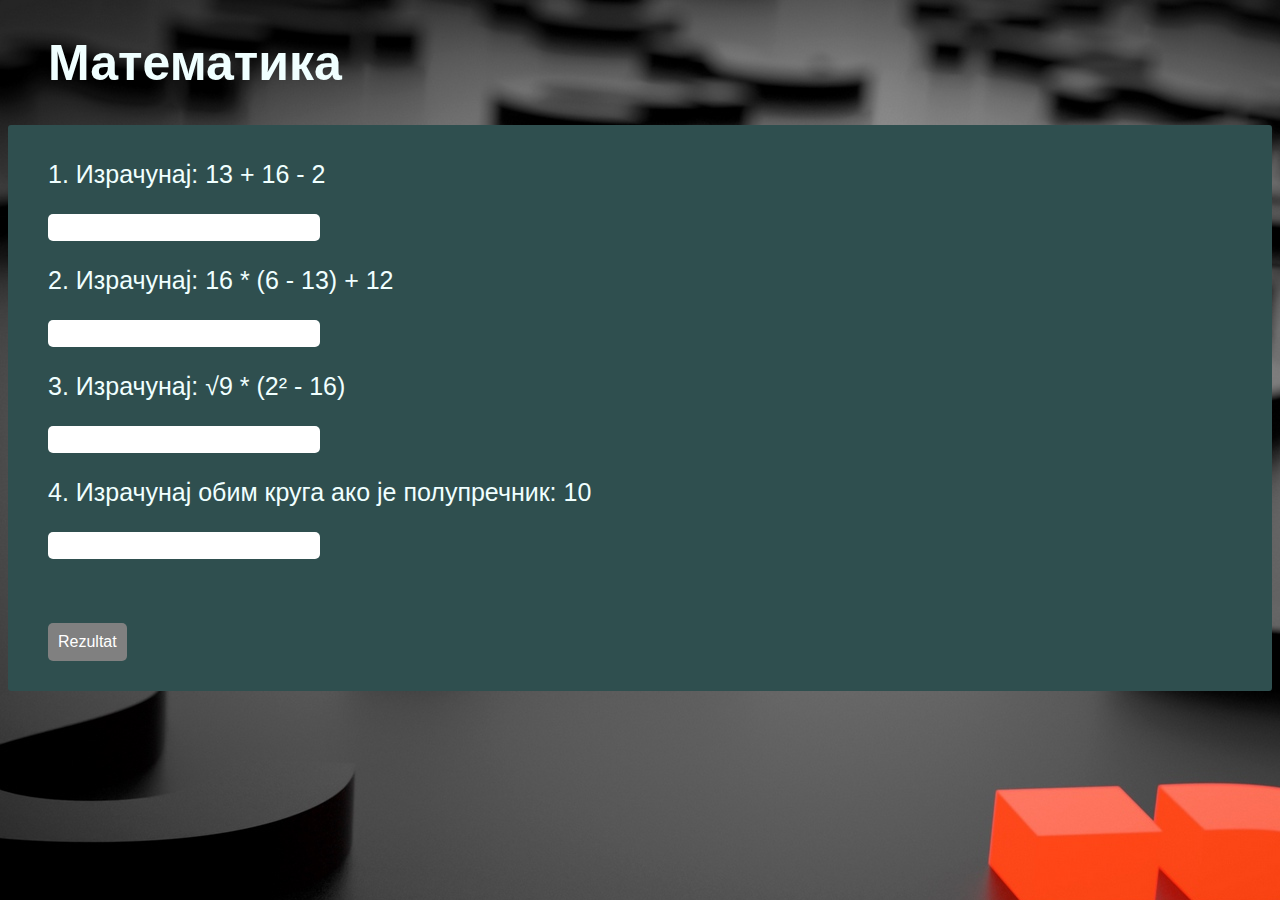
==== Matematika.html @ eb495d35 "Add files via upload" ====
<!DOCTYPE html>
<html>
	<head>
		<meta charset="utf-8">
		<title>-Квиз ЈС-</title>
		<link href="style.css" rel ="stylesheet">
		<script src="matematika.js"></script>

	</head>


	<body background="upitnik-walp.jpg">
		<h1>Математика</h1>

		<form id = "kviz" name = "kviz">


			<p class = "pitanja">1. Израчунај:<script>document.write(" " + prviBroj + " + " + treciBroj + " - " + drugiBroj);</script></p>
			<input id = "textbox" type = "text" name = "prviZadatak">

			<p class = "pitanja">2. Израчунај:<script>document.write(" " + treciBroj + " * " + "(" + cetvrtiBroj + " - " + prviBroj + ")" + " + " + " 12 ");</script></p>
			<input id = "textbox" type = "text" name = "drugiZadatak">

			<p class = "pitanja">3. Израчунај:<script>document.write(" √9" + " * " + "(" + drugiBroj + "²" + " - " + treciBroj + ")");</script> </p>
			<input id = "textbox" type = "text" name = "treciZadatak">

			<p class = "pitanja">4. Израчунај обим круга ако је полупречник: <script>document.write(pp);</script></p>
			<input id = "textbox" type = "text" name = "cetvrtiZadatak"></br>

			<input id = "button" type = "button" value = "Rezultat" onclick = "JSkvizm();">

		</form>

		

		<div id = "rezultatKviza">
			<p id = "tacniOdgovori"></p>
			<p id = "poruka"></p>
			<button onclick="ponovoIsto()" id="button">Ponovo ista oblast</button>
			<a href="Pocetna.html">
			<button id = "button" onclick="">Изабери другу област</button>
			</a>
		</div>	
	</body>
</html>
---- style.css ----
body {
	font-family: 'Helvetica';
	color:	#F0FFFF;
	font-size: 25px;
	}



#kviz {
	background: #2F4F4F;
	padding: 10px 40px 10px 40px;
	border-radius: 3px;
	float: center;

	}
h1 {
	color:#F0FFFF;
	padding:0px 40px;	
	}

input {
	margin-bottom: 20px;
	display: block;
	}

#textbox {
	height: 25px;
	font-size: 20px;
	border-radius: 5px;
	border: 5px;
	padding-left: 5px;
	}


#button {
	background: #808080;
	border: none;
	border-radius: 5px;
	padding: 10px;
	color: white;
	font-size: 16px;
	transition-duration: .5s;
	margin-top: 15px;
	text-decoration:none;
	}



#button:hover {
	background: white;
	border: 1px solid green;
	color: black;
	cursor: pointer;

	}

#rezultatKviza {
	visibility: hidden;
	background: #FF4500;
	padding: 10px 20px 10px 20px;
	width: 400px;
	border-radius: 20px;
	float: left;
	margin-left: 20px;
	font-size: 30px;


	}

#cb {
	display: inline;
	} 

.column {
  display: inline;
  padding:0px 100px;
  border-radius: 130px;
  text-decoration:none;
}

}

#knj{
	border:5px solid black;
}
#knj:hover{
	border-radius: 150px;
	border:5px solid black;
	height:240px;
	width: 240px;
}

#spr:hover{
	border-radius: 150px;
	border:5px solid black;
	height:240px;
	width: 240px;
}
#mat:hover{
	border-radius: 150px;
	border:5px solid black;
	height:240px;
	width: 240px;
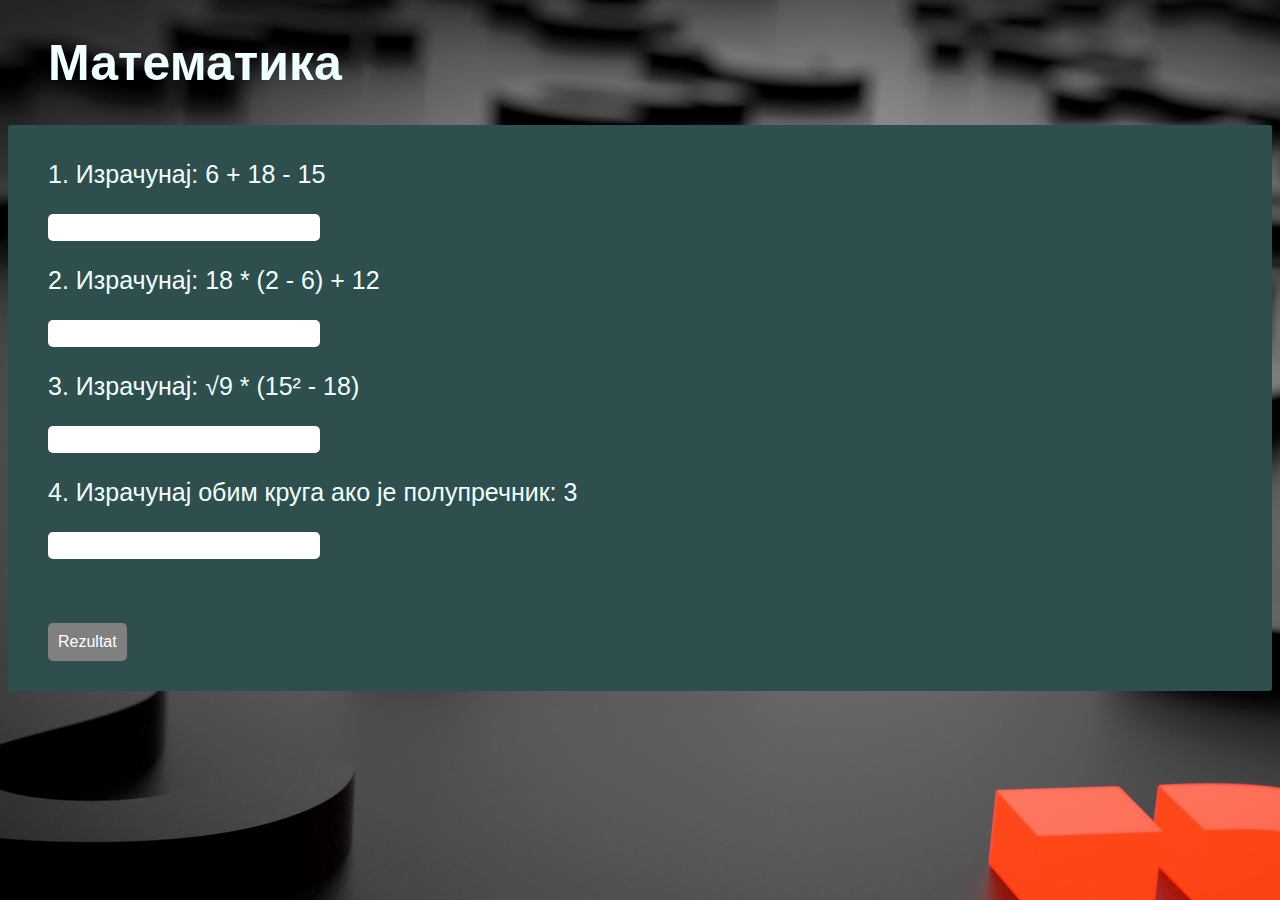
==== commit ad59cf52: "Corrected JS and CSS file paths" ====
--- a/Matematika.html
+++ b/Matematika.html
@@ -1,15 +1,15 @@
-<!DOCTYPE html>
+﻿<!DOCTYPE html>
 <html>
 	<head>
 		<meta charset="utf-8">
 		<title>-Квиз ЈС-</title>
-		<link href="style.css" rel ="stylesheet">
-		<script src="matematika.js"></script>
+		<link href="css/style.css" rel ="stylesheet">
+		<script src="javascript/matematika.js"></script>
 
 	</head>
 
 
-	<body background="upitnik-walp.jpg">
+	<body background="img/upitnik-walp.jpg">
 		<h1>Математика</h1>
 
 		<form id = "kviz" name = "kviz">
--- a/css/style.css
+++ b/css/style.css
@@ -0,0 +1,106 @@
+body {
+	font-family: 'Helvetica';
+	color:	#F0FFFF;
+	font-size: 25px;
+	}
+
+
+
+#kviz {
+	background: #2F4F4F;
+	padding: 10px 40px 10px 40px;
+	border-radius: 3px;
+	float: center;
+
+	}
+h1 {
+	color:#F0FFFF;
+	padding:0px 40px;	
+	}
+
+input {
+	margin-bottom: 20px;
+	display: block;
+	}
+
+#textbox {
+	height: 25px;
+	font-size: 20px;
+	border-radius: 5px;
+	border: 5px;
+	padding-left: 5px;
+	}
+
+
+#button {
+	background: #808080;
+	border: none;
+	border-radius: 5px;
+	padding: 10px;
+	color: white;
+	font-size: 16px;
+	transition-duration: .5s;
+	margin-top: 15px;
+	text-decoration:none;
+	}
+
+
+
+#button:hover {
+	background: white;
+	border: 1px solid green;
+	color: black;
+	cursor: pointer;
+
+	}
+
+#rezultatKviza {
+	visibility: hidden;
+	background: #FF4500;
+	padding: 10px 20px 10px 20px;
+	width: 400px;
+	border-radius: 20px;
+	float: left;
+	margin-left: 20px;
+	font-size: 30px;
+
+
+	}
+
+#cb {
+	display: inline;
+	} 
+
+.column {
+  display: inline;
+  padding:0px 100px;
+  border-radius: 130px;
+  text-decoration:none;
+}
+
+}
+
+#knj{
+	border:5px solid black;
+}
+#knj:hover{
+	border-radius: 150px;
+	border:5px solid black;
+	height:240px;
+	width: 240px;
+}
+
+#spr:hover{
+	border-radius: 150px;
+	border:5px solid black;
+	height:240px;
+	width: 240px;
+}
+#mat:hover{
+	border-radius: 150px;
+	border:5px solid black;
+	height:240px;
+	width: 240px;
+
+
+
